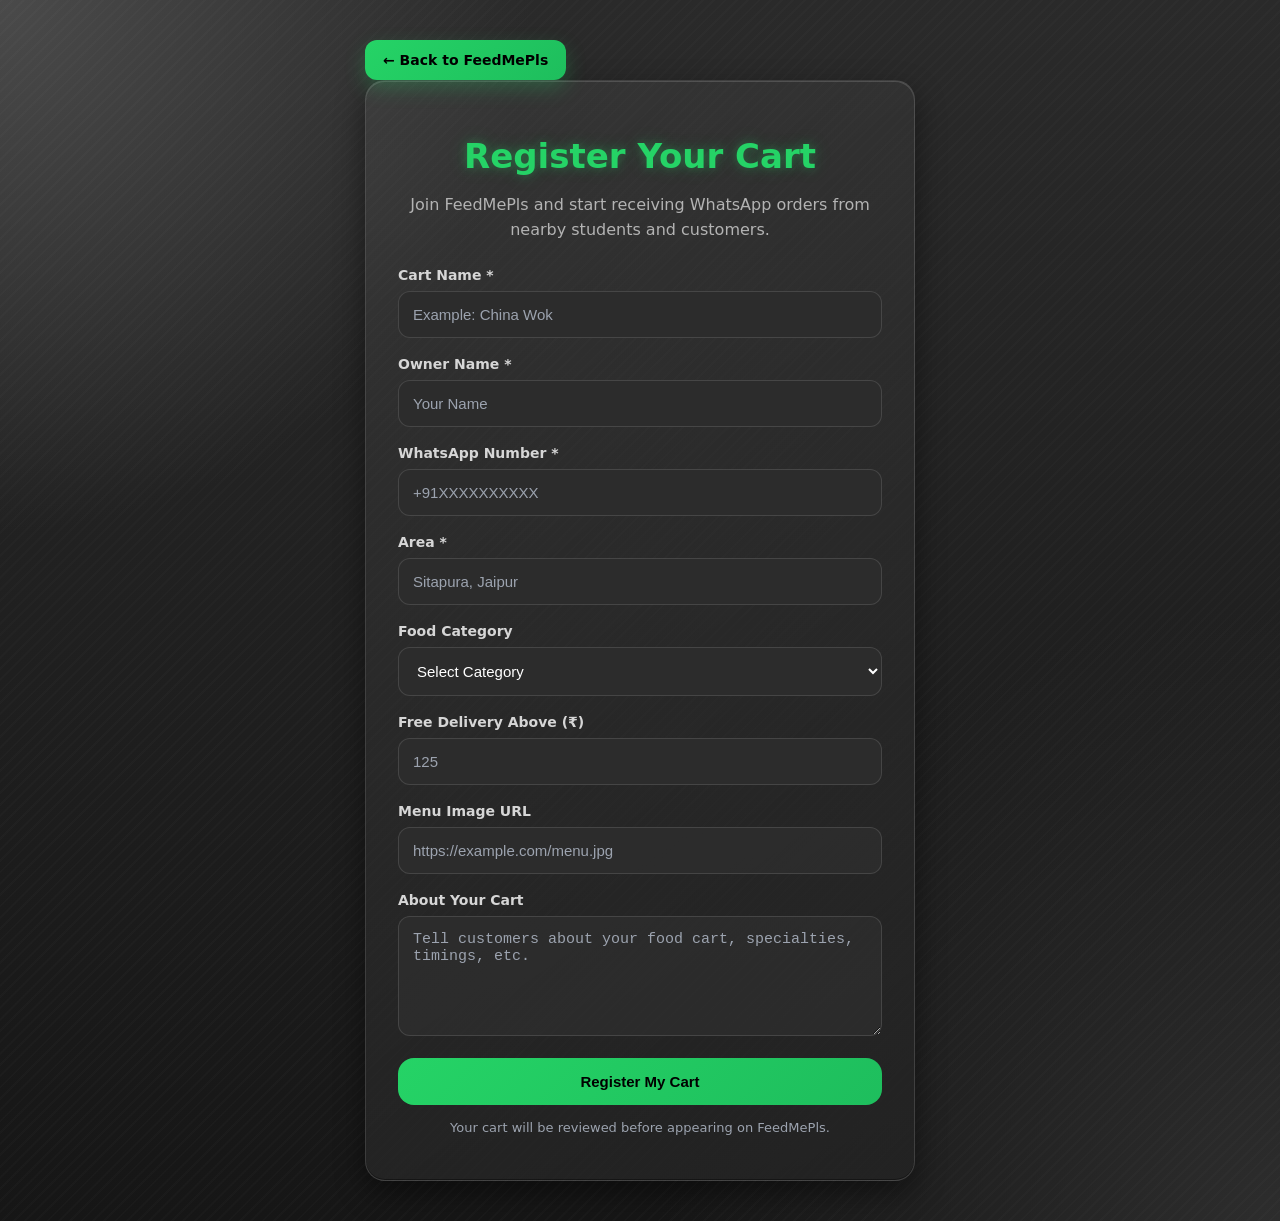
==== registeryourcart.html @ fe74c84e "Add files via upload" ====
<!DOCTYPE html>
<html lang="en">

<head>
    <meta charset="UTF-8">
    <meta name="viewport" content="width=device-width, initial-scale=1.0">
    <title>Register Your Cart - FeedMePls</title>

    <link rel="stylesheet" href="registercart.css">
</head>

<body>

    <div class="register-container">

        <a href="../index.html" class="back-btn">
            ← Back to FeedMePls
        </a>

        <div class="register-card">

            <h1>Register Your Cart</h1>

            <p class="subtitle">
                Join FeedMePls and start receiving WhatsApp orders from nearby students and customers.
            </p>

            <form id="cart-registration-form">

                <div class="form-group">
                    <label for="cartName">Cart Name *</label>
                    <input type="text" id="cartName" name="cartName" placeholder="Example: China Wok" required>
                </div>

                <div class="form-group">
                    <label for="ownerName">Owner Name *</label>
                    <input type="text" id="ownerName" name="ownerName" placeholder="Your Name" required>
                </div>

                <div class="form-group">
                    <label for="whatsapp">WhatsApp Number *</label>
                    <input type="tel" id="whatsapp" name="whatsapp" placeholder="+91XXXXXXXXXX" required>
                </div>

                <div class="form-group">
                    <label for="area">Area *</label>
                    <input type="text" id="area" name="area" placeholder="Sitapura, Jaipur" required>
                </div>

                <div class="form-group">
                    <label for="category">Food Category</label>
                    <select id="category" name="category">
                        <option value="">Select Category</option>
                        <option>Fast Food</option>
                        <option>Chinese</option>
                        <option>South Indian</option>
                        <option>Tea & Snacks</option>
                        <option>Beverages</option>
                        <option>Desserts</option>
                        <option>Pizza</option>
                        <option>Burgers</option>
                        <option>Other</option>
                    </select>
                </div>

                <div class="form-group">
                    <label for="delivery">Free Delivery Above (₹)</label>
                    <input type="number" id="delivery" name="delivery" placeholder="125">
                </div>

                <div class="form-group">
                    <label for="menuImage">Menu Image URL</label>
                    <input type="url" id="menuImage" name="menuImage" placeholder="https://example.com/menu.jpg">
                </div>

                <div class="form-group">
                    <label for="description">About Your Cart</label>
                    <textarea id="description" name="description" rows="5"
                        placeholder="Tell customers about your food cart, specialties, timings, etc."></textarea>
                </div>

                <button type="submit" class="submit-btn">
                    Register My Cart
                </button>

            </form>

            <p class="form-note">
                Your cart will be reviewed before appearing on FeedMePls.
            </p>

        </div>

    </div>

</body>

</html>
---- registercart.css ----
body {
    margin: 0;
    min-height: 100vh;
    padding: 40px 20px;

    font-family:
        system-ui,
        -apple-system,
        BlinkMacSystemFont,
        "Segoe UI",
        Roboto,
        Ubuntu,
        sans-serif;

    background:
        repeating-linear-gradient(135deg,
            rgba(255, 255, 255, 0.015) 0,
            rgba(255, 255, 255, 0.015) 2px,
            transparent 2px,
            transparent 8px),
        radial-gradient(circle at top left, #4a4a4a 0%, transparent 30%),
        radial-gradient(circle at bottom right, #2d2d2d 0%, transparent 35%),
        linear-gradient(180deg, #2a2a2a 0%, #161616 100%);

    color: #ffffff;
}

.register-container {
    max-width: 550px;
    margin: 0 auto;
}

.back-btn {
    display: inline-flex;
    align-items: center;
    gap: 8px;

    padding: 12px 18px;

    background: linear-gradient(135deg,
            #25d366,
            #1ebe5d);

    color: #000;
    text-decoration: none;

    font-size: 14px;
    font-weight: 800;

    border-radius: 12px;

    box-shadow: 0 8px 20px rgba(37, 211, 102, 0.25);

    transition: all 0.25s ease;
}

.back-btn:hover {
    transform: translateY(-2px);

    box-shadow: 0 12px 25px rgba(37, 211, 102, 0.35);

    color: #000;
}

.register-card {
    padding: 32px;

    border-radius: 20px;

    background: linear-gradient(145deg,
            rgba(95, 95, 95, 0.25),
            rgba(35, 35, 35, 0.9));

    border: 1px solid rgba(255, 255, 255, 0.12);

    box-shadow:
        inset 0 1px 0 rgba(255, 255, 255, 0.15),
        inset 0 -1px 0 rgba(0, 0, 0, 0.4),
        0 12px 30px rgba(0, 0, 0, 0.45);
}

.register-card h1 {
    margin-bottom: 12px;
    text-align: center;
    font-size: 34px;
    font-weight: 900;
    color: #25d366;

    text-shadow:
        0 0 10px rgba(37, 211, 102, 0.3),
        0 0 20px rgba(37, 211, 102, 0.2);
}

.subtitle {
    margin-bottom: 24px;

    text-align: center;

    color: #b3b3b3;

    line-height: 1.6;
}

.form-group {
    margin-bottom: 18px;
}

.form-group label {
    display: block;

    margin-bottom: 8px;

    color: #d6d6d6;

    font-size: 14px;
    font-weight: 600;
}

.form-group input,
.form-group textarea,
.form-group select {
    width: 100%;

    padding: 14px;

    border: 1px solid rgba(255, 255, 255, 0.12);
    border-radius: 12px;

    background: rgba(45, 45, 45, 0.95);

    color: #ffffff;

    font-size: 15px;

    box-sizing: border-box;

    transition: border-color 0.25s ease;
}

.form-group input::placeholder,
.form-group textarea::placeholder {
    color: #9ca3af;
}

.form-group input:focus,
.form-group textarea:focus,
.form-group select:focus {
    outline: none;
    border-color: #25d366;
}

.form-group textarea {
    min-height: 120px;
    resize: vertical;
}

.submit-btn {
    width: 100%;

    padding: 15px;

    border: none;
    border-radius: 16px;

    background: linear-gradient(135deg,
            #25d366,
            #1ebe5d);

    color: #000000;

    font-size: 15px;
    font-weight: 800;

    cursor: pointer;

    transition: all 0.25s ease;
}

.submit-btn:hover {
    transform: translateY(-2px);

    box-shadow: 0 10px 20px rgba(37, 211, 102, 0.25);
}

.form-note {
    margin-top: 15px;

    text-align: center;

    font-size: 13px;

    color: #9ca3af;
}

@media (max-width: 768px) {
    body {
        padding: 20px 15px;
    }

    .register-card {
        padding: 24px;
    }

    .register-card h1 {
        font-size: 26px;
    }
}
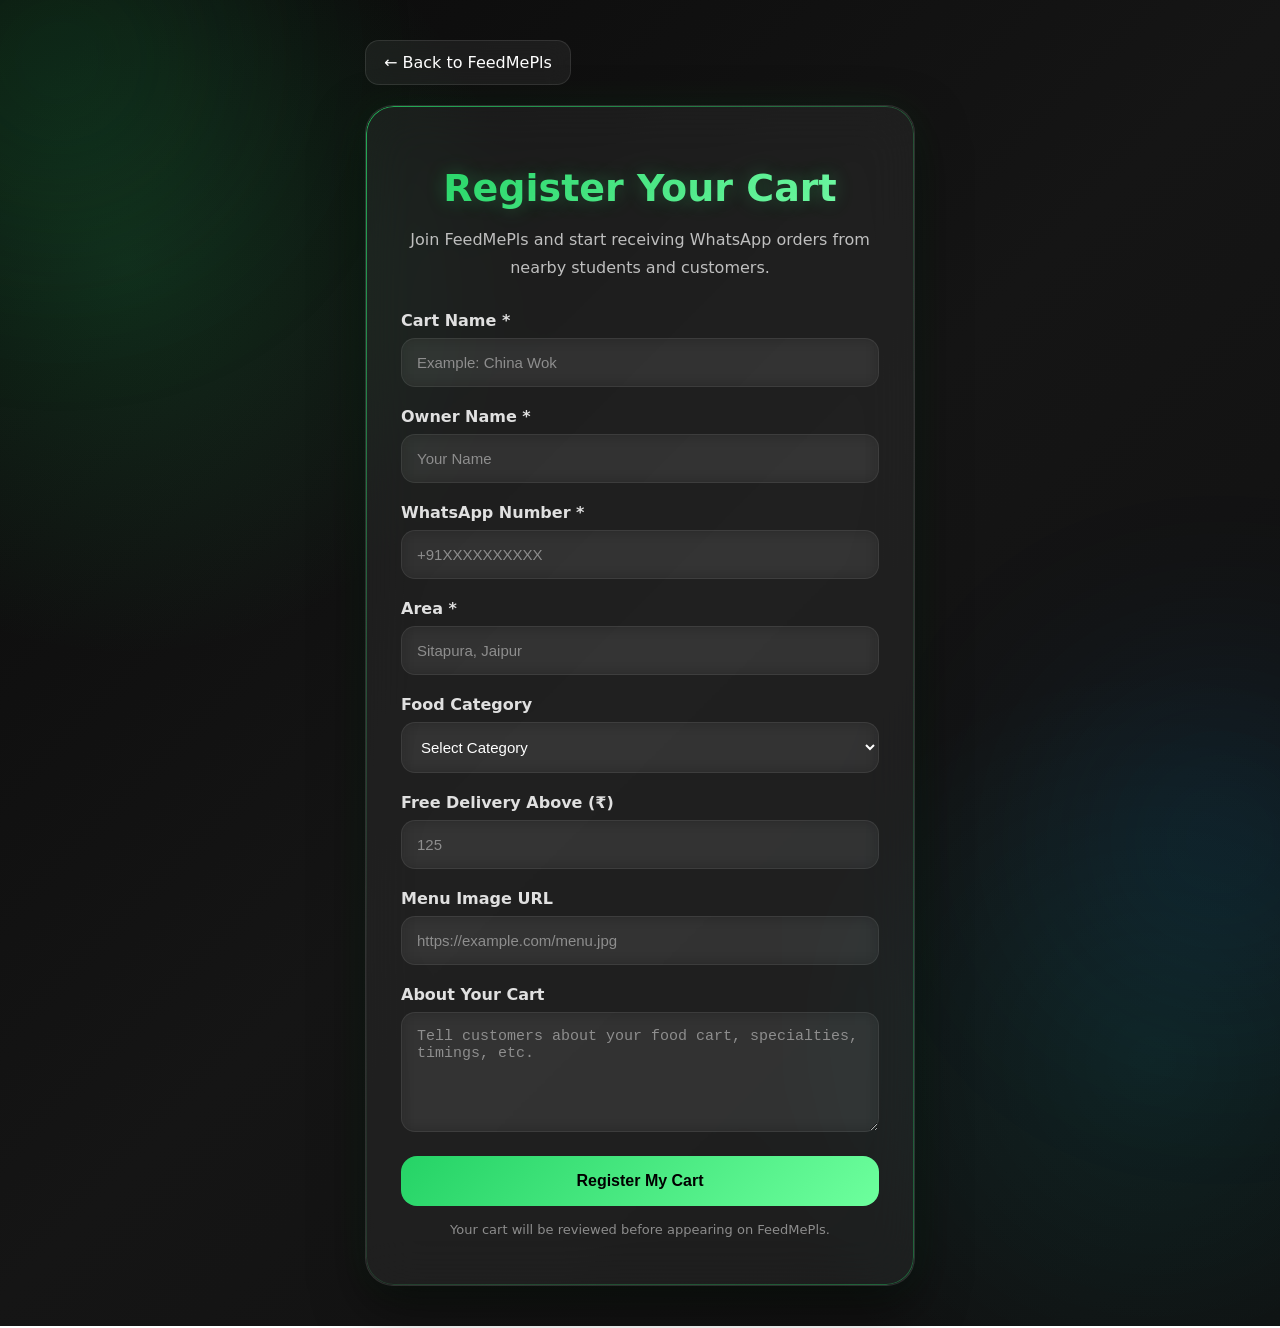
==== commit d0cd3970: "Fix HTML structure and update back link path" ====
--- a/registeryourcart.html
+++ b/registeryourcart.html
@@ -95,4 +95,4 @@
 
 </body>
 
-</html>+</html>
--- a/registercart.css
+++ b/registercart.css
@@ -1,118 +1,148 @@
+
 body {
     margin: 0;
     min-height: 100vh;
     padding: 40px 20px;
-
-    font-family:
-        system-ui,
-        -apple-system,
-        BlinkMacSystemFont,
-        "Segoe UI",
-        Roboto,
-        Ubuntu,
-        sans-serif;
-
+    font-family: system-ui, sans-serif;
     background:
-        repeating-linear-gradient(135deg,
-            rgba(255, 255, 255, 0.015) 0,
-            rgba(255, 255, 255, 0.015) 2px,
-            transparent 2px,
-            transparent 8px),
-        radial-gradient(circle at top left, #4a4a4a 0%, transparent 30%),
-        radial-gradient(circle at bottom right, #2d2d2d 0%, transparent 35%),
-        linear-gradient(180deg, #2a2a2a 0%, #161616 100%);
-
-    color: #ffffff;
+        radial-gradient(circle at 10% 20%, rgba(37,211,102,.15), transparent 25%),
+        radial-gradient(circle at 90% 80%, rgba(0,255,255,.08), transparent 25%),
+        linear-gradient(135deg, #0a0a0a, #151515, #0f0f0f);
+    color: white;
+    overflow-x: hidden;
+}
+
+body::before,
+body::after {
+    content: "";
+    position: fixed;
+    width: 320px;
+    height: 320px;
+    border-radius: 50%;
+    filter: blur(120px);
+    z-index: -1;
+}
+
+body::before {
+    background: #25d366;
+    top: -100px;
+    left: -100px;
+    opacity: .15;
+    animation: floatGlow1 10s infinite alternate ease-in-out;
+}
+
+body::after {
+    background: #0099ff;
+    bottom: -100px;
+    right: -100px;
+    opacity: .12;
+    animation: floatGlow2 12s infinite alternate ease-in-out;
+}
+
+@keyframes floatGlow1 {
+    from {
+        transform: translate(0, 0);
+    }
+
+    to {
+        transform: translate(100px, 80px);
+    }
+}
+
+@keyframes floatGlow2 {
+    from {
+        transform: translate(0, 0);
+    }
+
+    to {
+        transform: translate(-100px, -80px);
+    }
 }
 
 .register-container {
     max-width: 550px;
-    margin: 0 auto;
-}
-
-.back-btn {
-    display: inline-flex;
-    align-items: center;
-    gap: 8px;
-
-    padding: 12px 18px;
-
-    background: linear-gradient(135deg,
-            #25d366,
-            #1ebe5d);
-
-    color: #000;
-    text-decoration: none;
-
-    font-size: 14px;
-    font-weight: 800;
-
-    border-radius: 12px;
-
-    box-shadow: 0 8px 20px rgba(37, 211, 102, 0.25);
-
-    transition: all 0.25s ease;
-}
-
-.back-btn:hover {
-    transform: translateY(-2px);
-
-    box-shadow: 0 12px 25px rgba(37, 211, 102, 0.35);
-
-    color: #000;
+    margin: auto;
 }
 
 .register-card {
-    padding: 32px;
-
-    border-radius: 20px;
-
-    background: linear-gradient(145deg,
-            rgba(95, 95, 95, 0.25),
-            rgba(35, 35, 35, 0.9));
-
-    border: 1px solid rgba(255, 255, 255, 0.12);
-
+    position: relative;
+    padding: 35px;
+    background: rgba(255,255,255,.05);
+    backdrop-filter: blur(25px);
+    -webkit-backdrop-filter: blur(25px);
+    border-radius: 28px;
+    border: 1px solid rgba(255,255,255,.08);
     box-shadow:
-        inset 0 1px 0 rgba(255, 255, 255, 0.15),
-        inset 0 -1px 0 rgba(0, 0, 0, 0.4),
-        0 12px 30px rgba(0, 0, 0, 0.45);
+        0 20px 50px rgba(0,0,0,.5),
+        0 0 40px rgba(37,211,102,.08);
+    overflow: hidden;
+    transition: all .3s ease;
+}
+
+.register-card:hover {
+    transform: translateY(-5px);
+    box-shadow:
+        0 25px 60px rgba(0,0,0,.6),
+        0 0 60px rgba(37,211,102,.15);
+}
+
+.register-card::before {
+    content: "";
+    position: absolute;
+    inset: 0;
+    border-radius: 28px;
+    padding: 1px;
+    background: linear-gradient(
+        135deg,
+        rgba(37,211,102,.8),
+        rgba(255,255,255,.03),
+        rgba(37,211,102,.4)
+    );
+
+    -webkit-mask:
+        linear-gradient(#fff 0 0) content-box,
+        linear-gradient(#fff 0 0);
+
+    -webkit-mask-composite: xor;
+    mask-composite: exclude;
+
+    pointer-events: none;
 }
 
 .register-card h1 {
-    margin-bottom: 12px;
+    font-size: 38px;
+    font-weight: 900;
     text-align: center;
-    font-size: 34px;
-    font-weight: 900;
-    color: #25d366;
+    margin-bottom: 10px;
+
+    background: linear-gradient(
+        135deg,
+        #25d366,
+        #7dffae
+    );
+
+    -webkit-background-clip: text;
+    -webkit-text-fill-color: transparent;
 
     text-shadow:
-        0 0 10px rgba(37, 211, 102, 0.3),
-        0 0 20px rgba(37, 211, 102, 0.2);
+        0 0 20px rgba(37,211,102,.3);
 }
 
 .subtitle {
-    margin-bottom: 24px;
-
     text-align: center;
-
-    color: #b3b3b3;
-
-    line-height: 1.6;
+    color: #bfbfbf;
+    line-height: 1.7;
+    margin-bottom: 30px;
 }
 
 .form-group {
-    margin-bottom: 18px;
+    margin-bottom: 20px;
 }
 
 .form-group label {
     display: block;
-
     margin-bottom: 8px;
-
-    color: #d6d6d6;
-
-    font-size: 14px;
+    color: #e0e0e0;
     font-weight: 600;
 }
 
@@ -120,26 +150,20 @@
 .form-group textarea,
 .form-group select {
     width: 100%;
-
-    padding: 14px;
-
-    border: 1px solid rgba(255, 255, 255, 0.12);
-    border-radius: 12px;
-
-    background: rgba(45, 45, 45, 0.95);
-
-    color: #ffffff;
-
+    padding: 15px;
+    border-radius: 14px;
+    border: 1px solid rgba(255,255,255,.08);
+    background: rgba(255,255,255,.04);
+    color: white;
     font-size: 15px;
-
     box-sizing: border-box;
-
-    transition: border-color 0.25s ease;
+    backdrop-filter: blur(8px);
+    transition: all .3s ease;
 }
 
 .form-group input::placeholder,
 .form-group textarea::placeholder {
-    color: #9ca3af;
+    color: #8e8e8e;
 }
 
 .form-group input:focus,
@@ -147,6 +171,10 @@
 .form-group select:focus {
     outline: none;
     border-color: #25d366;
+    box-shadow:
+        0 0 0 4px rgba(37,211,102,.12),
+        0 0 25px rgba(37,211,102,.25);
+    transform: translateY(-2px);
 }
 
 .form-group textarea {
@@ -156,40 +184,52 @@
 
 .submit-btn {
     width: 100%;
-
-    padding: 15px;
-
+    padding: 16px;
     border: none;
     border-radius: 16px;
-
-    background: linear-gradient(135deg,
-            #25d366,
-            #1ebe5d);
-
-    color: #000000;
-
-    font-size: 15px;
+    background: linear-gradient(
+        135deg,
+        #25d366,
+        #6dff9d
+    );
+    color: black;
+    font-size: 16px;
     font-weight: 800;
-
     cursor: pointer;
-
-    transition: all 0.25s ease;
+    transition: all .3s ease;
 }
 
 .submit-btn:hover {
+    transform: translateY(-3px) scale(1.02);
+    box-shadow:
+        0 15px 35px rgba(37,211,102,.4);
+}
+
+.back-btn {
+    display: inline-flex;
+    align-items: center;
+    gap: 8px;
+    padding: 12px 18px;
+    margin-bottom: 20px;
+    border-radius: 14px;
+    text-decoration: none;
+    color: white;
+    background: rgba(255,255,255,.06);
+    border: 1px solid rgba(255,255,255,.1);
+    backdrop-filter: blur(12px);
+    transition: .3s;
+}
+
+.back-btn:hover {
+    background: rgba(37,211,102,.15);
     transform: translateY(-2px);
-
-    box-shadow: 0 10px 20px rgba(37, 211, 102, 0.25);
 }
 
 .form-note {
-    margin-top: 15px;
-
     text-align: center;
-
+    margin-top: 16px;
+    color: #8d8d8d;
     font-size: 13px;
-
-    color: #9ca3af;
 }
 
 @media (max-width: 768px) {
@@ -199,9 +239,76 @@
 
     .register-card {
         padding: 24px;
+        border-radius: 22px;
     }
 
     .register-card h1 {
-        font-size: 26px;
-    }
-}+        font-size: 30px;
+    }
+}
+
+```css
+.location {
+    color: #d0d0d0;
+    margin: 12px 0;
+    text-align: left;
+    font-size: 14px;
+}
+
+.free-delivery {
+    display: inline-block;
+    margin: 12px 0;
+    padding: 8px 14px;
+    border-radius: 999px;
+    background: rgba(37,211,102,.12);
+    color: #25d366;
+    font-size: 13px;
+    font-weight: 700;
+    border: 1px solid rgba(37,211,102,.2);
+}
+
+.menu-btn {
+    margin-top: 15px;
+    padding: 10px 16px;
+    border: none;
+    border-radius: 12px;
+    background: linear-gradient(135deg, #25d366, #6dff9d);
+    color: black;
+    font-weight: 700;
+    cursor: pointer;
+    transition: .3s;
+}
+
+.menu-btn:hover {
+    transform: translateY(-2px);
+    box-shadow: 0 10px 20px rgba(37,211,102,.3);
+}
+
+.menu-img {
+    margin-top: 15px;
+}
+
+.menu-img img {
+    width: 100%;
+    border-radius: 16px;
+    border: 1px solid rgba(255,255,255,.08);
+}
+
+.whatsapp-btn {
+    display: inline-block;
+    margin-top: 15px;
+    padding: 12px 18px;
+    border-radius: 14px;
+    text-decoration: none;
+    background: linear-gradient(135deg, #25d366, #6dff9d);
+    color: black;
+    font-weight: 800;
+    transition: .3s ease;
+}
+
+.whatsapp-btn:hover {
+    transform: translateY(-3px);
+    box-shadow: 0 15px 30px rgba(37,211,102,.35);
+}
+```
+
